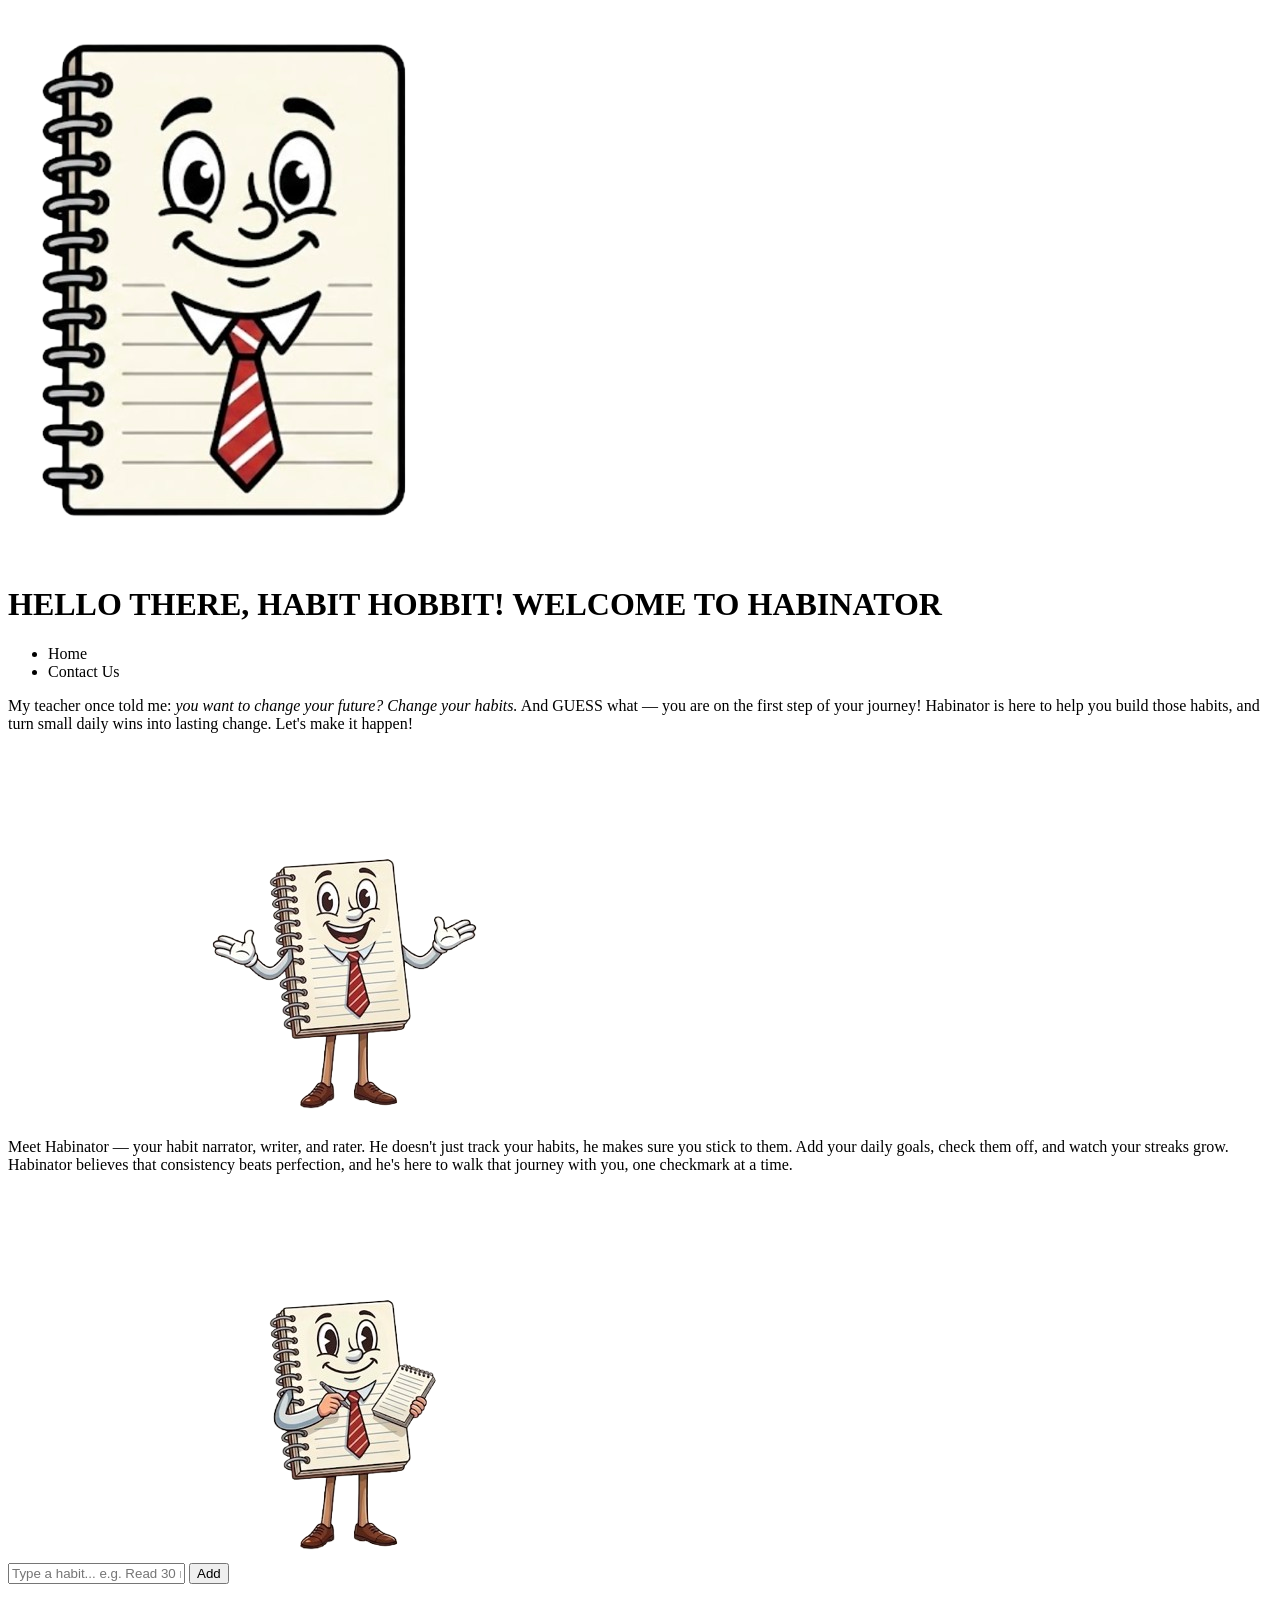
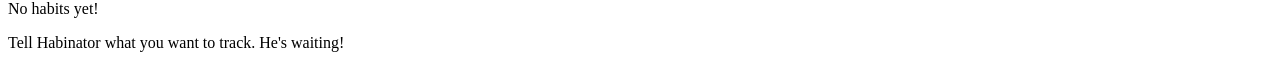
==== main.html @ ab6f8808 "added basis structure and some essentials" ====
<!DOCTYPE html>
<html lang="en">
<head>
  <link rel="icon" type="image/png" href="favicon/favicon-96x96.png" sizes="96x96" />
  <link rel="icon" type="image/svg+xml" href="favicon/favicon.svg" />
  <link rel="shortcut icon" href="favicon/favicon.ico" />
  <link rel="apple-touch-icon" sizes="180x180" href="favicon/apple-touch-icon.png" />
  <link rel="manifest" href="favicon/site.webmanifest" />
  <title>Habinator — Your Habit Tracker</title>
  <link rel="stylesheet" href="src/main.css" />
</head>
<body>

  <header>
    <div class="top">
      <img src="assets/logo.png" alt="header logo" class="logo">
      <h1>HELLO THERE, HABIT HOBBIT! WELCOME TO HABINATOR</h1>
    </div>
    <nav>
      <ul>
        <li>Home</li>
        <li>Contact Us</li>
      </ul>
    </nav>
  </header>

  <div class="quote">
<p>My teacher once told me: <em>you want to change your future? Change your habits.</em>
And GUESS what — you are on the first step of your journey! Habinator is here to help you build those habits, and turn small daily wins into lasting change. Let's make it happen!</p>
  </div>

  <div class="section">
    <img src="assets/hani-nator_intro.png" alt="Habinator introducing himself!"/>
    <p class="section-description">Meet Habinator — your habit narrator, writer, and rater. He doesn't just track your habits, he makes sure you stick to them. Add your daily goals, check them off, and watch your streaks grow. Habinator believes that consistency beats perfection, and he's here to walk that journey with you, one checkmark at a time.</p>
  </div>

  <div class="habit-input">
    <img src="assets/habit_nator.png" alt="Habinator asking what's on your mind???" />
    <div>
      <input type="text" placeholder="Type a habit... e.g. Read 30 min" maxlength="40" />
      <button>Add</button>
    </div>
  </div>

  <div class="empty-state">
    <p>No habits yet!</p>
    <p>Tell Habinator what you want to track. He's waiting!</p>
  </div>

  <footer></footer>

  <script src="src/main.js"></script>
</body>
</html>
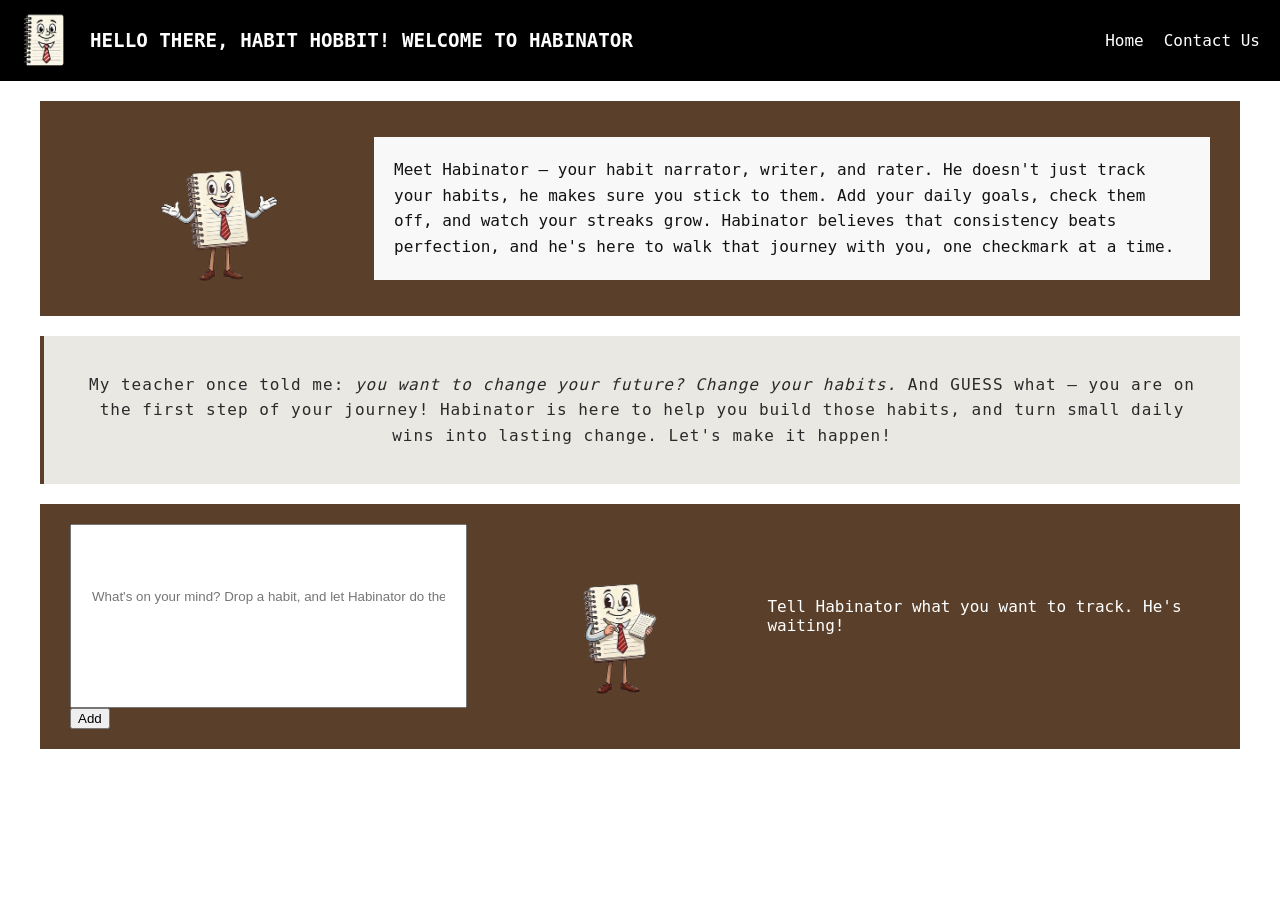
==== commit f47d39bb: "added basic starter CSS and some content update" ====
--- a/main.html
+++ b/main.html
@@ -24,27 +24,34 @@
     </nav>
   </header>
 
-  <div class="quote">
-<p>My teacher once told me: <em>you want to change your future? Change your habits.</em>
-And GUESS what — you are on the first step of your journey! Habinator is here to help you build those habits, and turn small daily wins into lasting change. Let's make it happen!</p>
-  </div>
+
 
   <div class="section">
     <img src="assets/hani-nator_intro.png" alt="Habinator introducing himself!"/>
     <p class="section-description">Meet Habinator — your habit narrator, writer, and rater. He doesn't just track your habits, he makes sure you stick to them. Add your daily goals, check them off, and watch your streaks grow. Habinator believes that consistency beats perfection, and he's here to walk that journey with you, one checkmark at a time.</p>
   </div>
 
+    <div class="quote">
+<p>My teacher once told me: <em>you want to change your future? Change your habits.</em>
+And GUESS what — you are on the first step of your journey! Habinator is here to help you build those habits, and turn small daily wins into lasting change. Let's make it happen!</p>
+  </div>
+
   <div class="habit-input">
-    <img src="assets/habit_nator.png" alt="Habinator asking what's on your mind???" />
-    <div>
-      <input type="text" placeholder="Type a habit... e.g. Read 30 min" maxlength="40" />
-      <button>Add</button>
+  <div class="section02">
+    
+
+      <input type="text" placeholder="What's on your mind? Drop a habit, and let Habinator do the rest." maxlength="40"  class="input"/>
+    <img src="assets/habit_nator.png" alt="Habinator asking what's on your mind???" class="img2" />
+      <p>Tell Habinator what you want to track. He's waiting!</p>
+
     </div>
+      <button class="button1">Add</button>
+
   </div>
 
   <div class="empty-state">
     <p>No habits yet!</p>
-    <p>Tell Habinator what you want to track. He's waiting!</p>
+    
   </div>
 
   <footer></footer>
--- a/src/main.css
+++ b/src/main.css
@@ -0,0 +1,163 @@
+.space-mono-regular {
+  font-family: "Space Mono", monospace;
+  font-weight: 400;
+  font-style: normal;
+}
+
+.space-mono-bold {
+  font-family: "Space Mono", monospace;
+  font-weight: 700;
+  font-style: normal;
+}
+
+.space-mono-regular-italic {
+  font-family: "Space Mono", monospace;
+  font-weight: 400;
+  font-style: italic;
+}
+
+.space-mono-bold-italic {
+  font-family: "Space Mono", monospace;
+  font-weight: 700;
+  font-style: italic;
+}
+
+body {
+    font-family: "Space Mono", monospace;
+    margin: 0%;
+    padding: 0%;
+    font-family: "Space Mono", monospace;
+    background-color: #121212;
+    color: white;
+}
+
+header ul{
+    display: flex;
+    list-style: none;
+    gap: 20px;
+
+}
+.logo{
+
+    width: 50px;
+    height: auto;
+}
+.top
+{
+    display:flex;
+    align-items: center;
+     
+}
+
+header{
+    
+    width: 100%;
+    box-sizing: border-box;
+    background-color: black;
+    display: flex;
+
+    align-items: center;
+    justify-content: space-between;
+    padding: 10px 20px;
+
+}
+body{
+
+    background-color: #ffffff;
+}
+h1{
+  
+  text-align: left;
+   margin: 0;
+   padding-left: 20px;
+   font-size: 1.2rem;
+}
+
+
+
+.quote{
+
+    color: black;
+    background-color: #ffffff;
+    font-size: 1rem;
+    letter-spacing: 1px;
+     text-align: center;
+    padding: 10px 20px;
+}
+.quote {
+    border-left: 4px solid #5a3f2b;
+    background-color: #eae8e3;
+    padding: 20px 30px;
+    margin: 20px 40px;
+    font-size: 1rem;
+    line-height: 1.6;
+    color: #2a2a2a;
+}
+.section-description
+{
+    background-color:#f8f8f8 ;
+    color: #121212;
+    padding: 20px;
+    line-height: 1.6;
+    font-size: 1rem;
+
+    border-left: 4px solid #5a3f2b;
+}
+.section{
+
+    display:flex;
+    align-items: flex-start;
+    justify-content: space-between;
+   background-color:#5a3f2b ;
+    padding: 20px 30px;
+    margin: 20px 40px;
+}
+
+.section img {
+    max-width: 300px;
+    height: auto;
+}
+
+.img2
+{
+      max-width: 300px;
+    height: auto;
+    padding: 0px;
+    margin:  0px;;
+
+}
+
+.habit-input{
+    
+
+    background-color:#5a3f2b ;
+    padding: 20px 30px;
+    margin: 20px 40px;
+
+}
+.section02
+{
+        display: flex;
+    align-items: center;
+    justify-content: center;
+
+}
+
+.input{
+    width: 400px;
+    height: 100px;
+    padding: 20px 20px 60px 20px;
+    margin: 0px;
+
+}
+.button1
+{
+    
+}
+
+
+
+
+
+
+
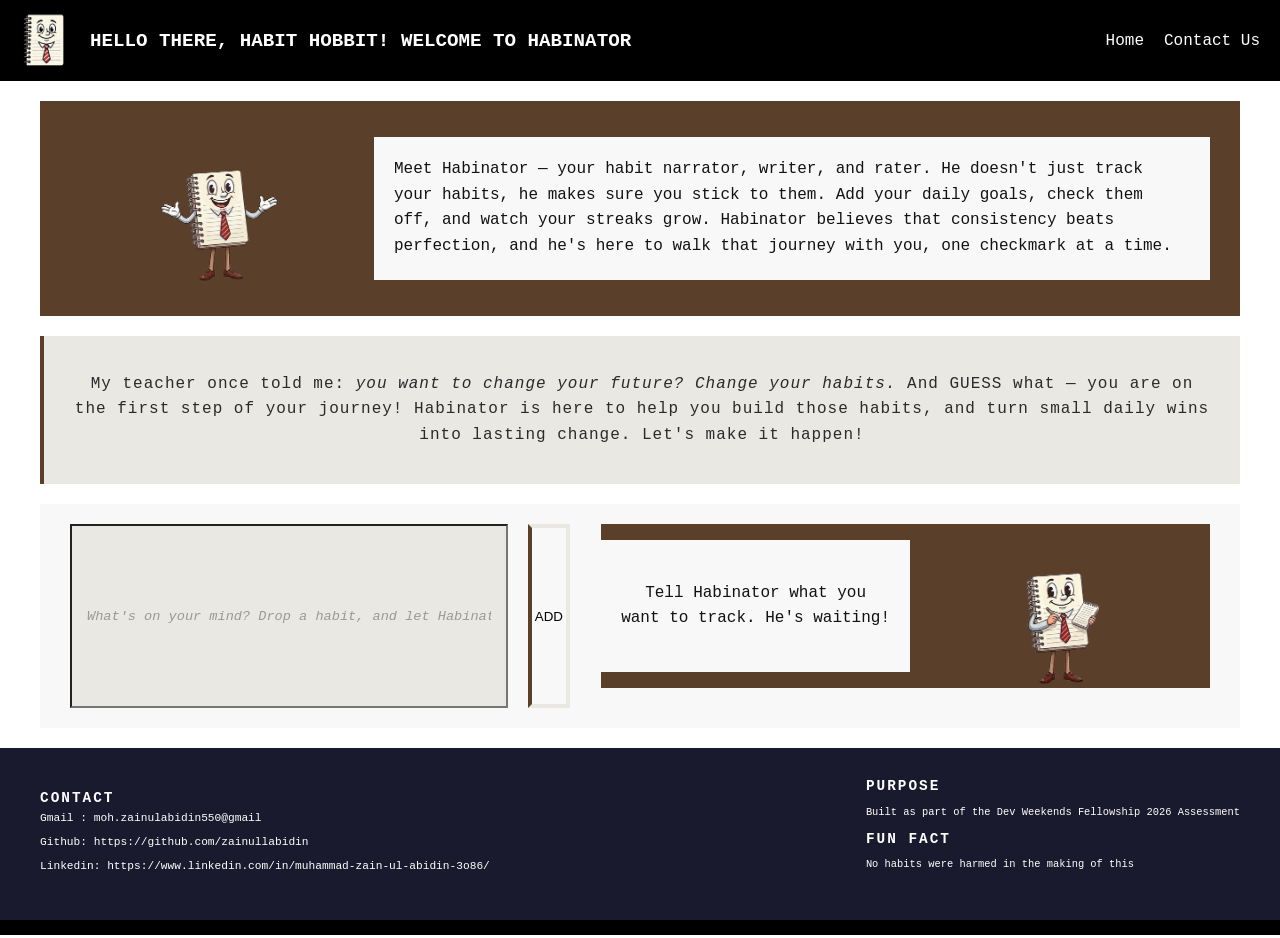
==== commit 070fcd2f: "footer/fun fact  content alignmrnt" ====
--- a/main.html
+++ b/main.html
@@ -37,24 +37,45 @@
   </div>
 
   <div class="habit-input">
-  <div class="section02">
+  <div class="section02-p1">
     
 
       <input type="text" placeholder="What's on your mind? Drop a habit, and let Habinator do the rest." maxlength="40"  class="input"/>
-    <img src="assets/habit_nator.png" alt="Habinator asking what's on your mind???" class="img2" />
-      <p>Tell Habinator what you want to track. He's waiting!</p>
 
-    </div>
-      <button class="button1">Add</button>
+      <button class="button1">ADD</button>
+
+</div>
+
+  <div class="section02-p2">
+
+      <p class="text2">Tell Habinator what you <br>want to track. He's waiting!</p>
+          <img src="assets/habit_nator.png" alt="Habinator asking what's on your mind???" class="img2" />
+  </div>
+    
+      
 
   </div>
 
-  <div class="empty-state">
-    <p>No habits yet!</p>
-    
+ 
+
+  <footer class="footer">
+    <div>
+   <ul class="list">
+    <b>CONTACT</b>
+    <li class="li"> Gmail : moh.zainulabidin550@gmail </li>
+    <li class="li"> Github: https://github.com/zainullabidin</li>
+    <li class="li"> Linkedin: https://www.linkedin.com/in/muhammad-zain-ul-abidin-3o86/</li>
+  </ul>
   </div>
+ <div class="purp">
+  <b class="b2">PURPOSE</b>
+  <P>Built as part of the Dev Weekends Fellowship 2026 Assessment</P>
+  <b class="b2">FUN FACT</b>
+  <P>No habits were harmed in the making of this</P>
+  
+</div> 
+</footer>
 
-  <footer></footer>
 
   <script src="src/main.js"></script>
 </body>
--- a/src/main.css
+++ b/src/main.css
@@ -122,42 +122,137 @@
 {
       max-width: 300px;
     height: auto;
-    padding: 0px;
-    margin:  0px;;
+  
 
 }
 
 .habit-input{
     
 
-    background-color:#5a3f2b ;
+  
+    display: flex;
+    align-items: flex-start; 
+    justify-content: space-between;
     padding: 20px 30px;
     margin: 20px 40px;
-
-}
-.section02
-{
-        display: flex;
+    background-color: #f8f8f8;
+
+
+}
+.section02-p1{
+
+ 
+    width: 500px;
+    height: auto;
+    display: flex;
+    align-items: left;
+    justify-content:flex-start;
+    
+}
+.section02-p2{
+
+ 
+    background-color: #5a3f2b;
+    display: flex;
+    align-items: right;
+    justify-content:flex-end;
+  padding:3 px;
+    margin:6 px;
+    
+}
+.button1
+{
+
+     margin-left: 20px;
+     background-color: #f8f8f8;
+     padding: 3px;
+     border-style: none;
+     border-left: 4px solid #5a3f2b;
+      border-top: 4px solid #eae8e3;
+         border-right: 4px solid #eae8e3;
+              border-bottom: 4px solid #eae8e3;
+     
+}
+.text2{
+
+       display: flex;
     align-items: center;
     justify-content: center;
-
-}
-
+    text-align: center;
+
+    background-color:#f8f8f8 ;
+    color: #121212;
+    padding: 20px;
+    line-height: 1.6;
+    font-size: 1rem;
+
+ 
+}
 .input{
-    width: 400px;
-    height: 100px;
-    padding: 20px 20px 60px 20px;
-    margin: 0px;
-
-}
-.button1
-{
-    
-}
-
-
-
-
-
-
-
+ 
+    width: 500px;
+    height: 150px;
+    background-color: #eae8e3;
+    padding: 15px;
+    text-align: center;
+    font-family: "Space Mono", monospace;
+    font-size: 0.9rem;
+   
+     
+}
+
+.input::placeholder {
+    font-family: "Space Mono", monospace;
+    font-style: italic;
+    color: #999;
+    font-size: 0.85rem;
+}
+.footer {
+    background-color: #1a1a2e;
+    border-bottom: 15px solid #000000;
+    display: flex;
+    justify-content: space-between;
+    padding: 30px 40px;
+    margin-top: 20px;
+    color: #ffffff;
+    font-size: 0.75rem;
+}
+
+.footer b {
+    font-size: 0.9rem;
+    letter-spacing: 2px;
+}
+
+.list {
+    list-style: none;
+    padding: 0;
+}
+
+.li {
+    padding: 6px 0;
+    font-size: 0.7rem;
+}
+
+.purp {
+    text-align: right;
+    max-width: 400px;
+}
+
+.purp p {
+    font-size: 0.65rem;
+    line-height: 1.5;
+    text-align: left;
+    
+}
+.b2
+{
+    display: flex;
+    align-items: flex-start;
+}
+
+
+
+
+
+
+
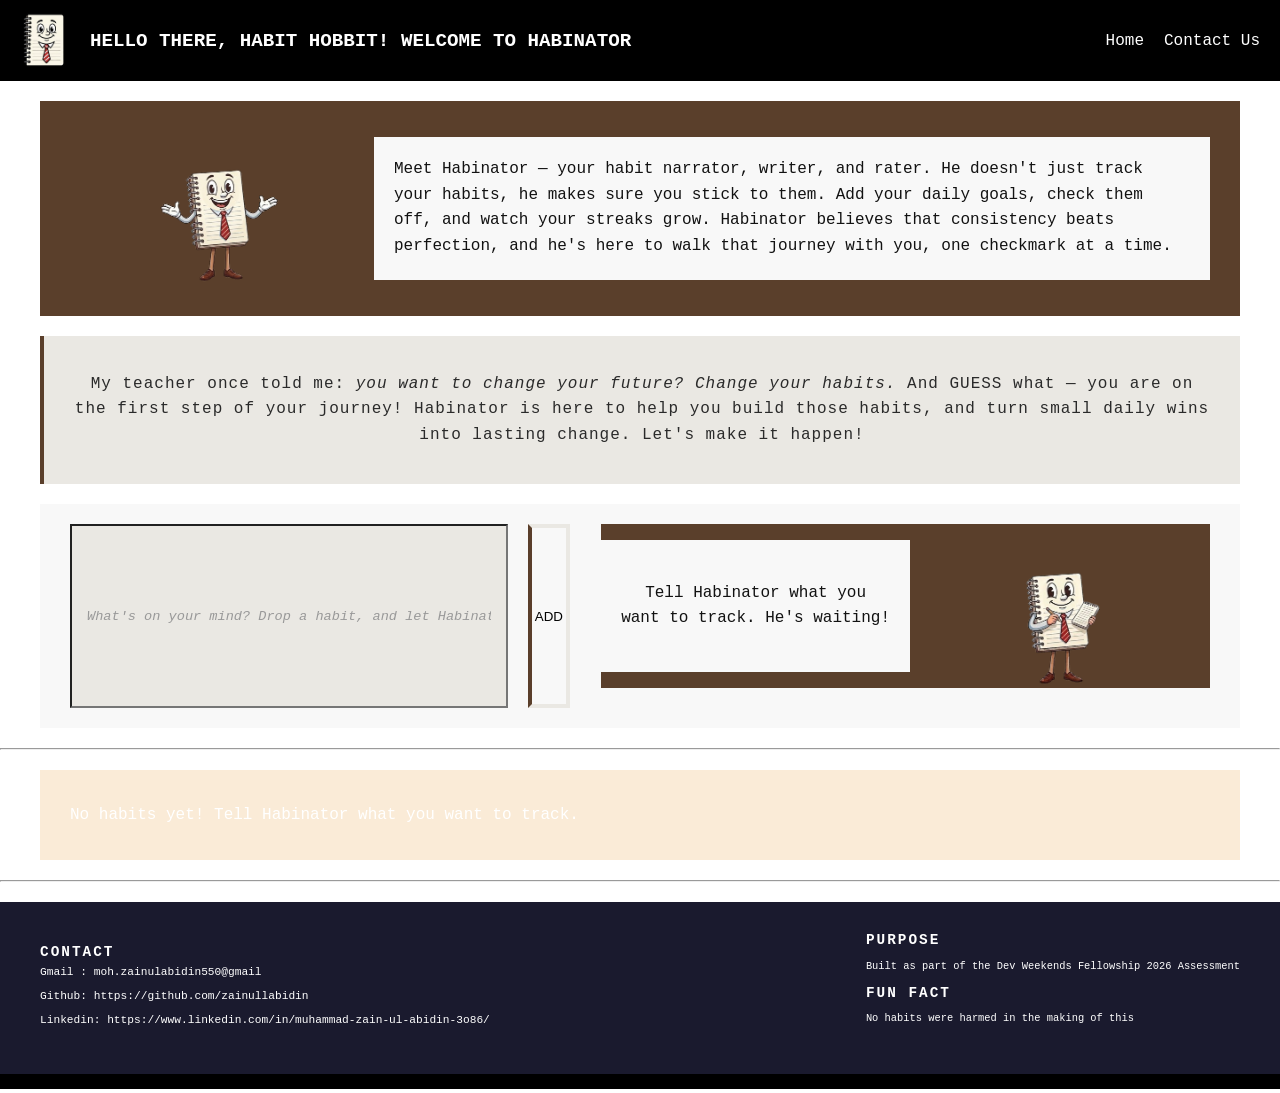
==== commit 5bc9ade4: "added basic data feeding and retreival" ====
--- a/main.html
+++ b/main.html
@@ -40,9 +40,9 @@
   <div class="section02-p1">
     
 
-      <input type="text" placeholder="What's on your mind? Drop a habit, and let Habinator do the rest." maxlength="40"  class="input"/>
+      <input id="in" type="text" placeholder="What's on your mind? Drop a habit, and let Habinator do the rest." maxlength="40"  class="input"/>
 
-      <button class="button1">ADD</button>
+      <button id="b1" class="button1">ADD</button>
 
 </div>
 
@@ -55,6 +55,9 @@
       
 
   </div>
+  <hr>
+  <div id="habit-list" class="tt"></div>
+  <hr>
 
  
 
--- a/src/main.css
+++ b/src/main.css
@@ -250,9 +250,18 @@
     align-items: flex-start;
 }
 
-
-
-
-
-
-
+.tt{
+
+    background-color:antiquewhite;
+        padding: 20px 30px;
+    margin: 20px 40px;
+
+}
+
+
+
+
+
+
+
+
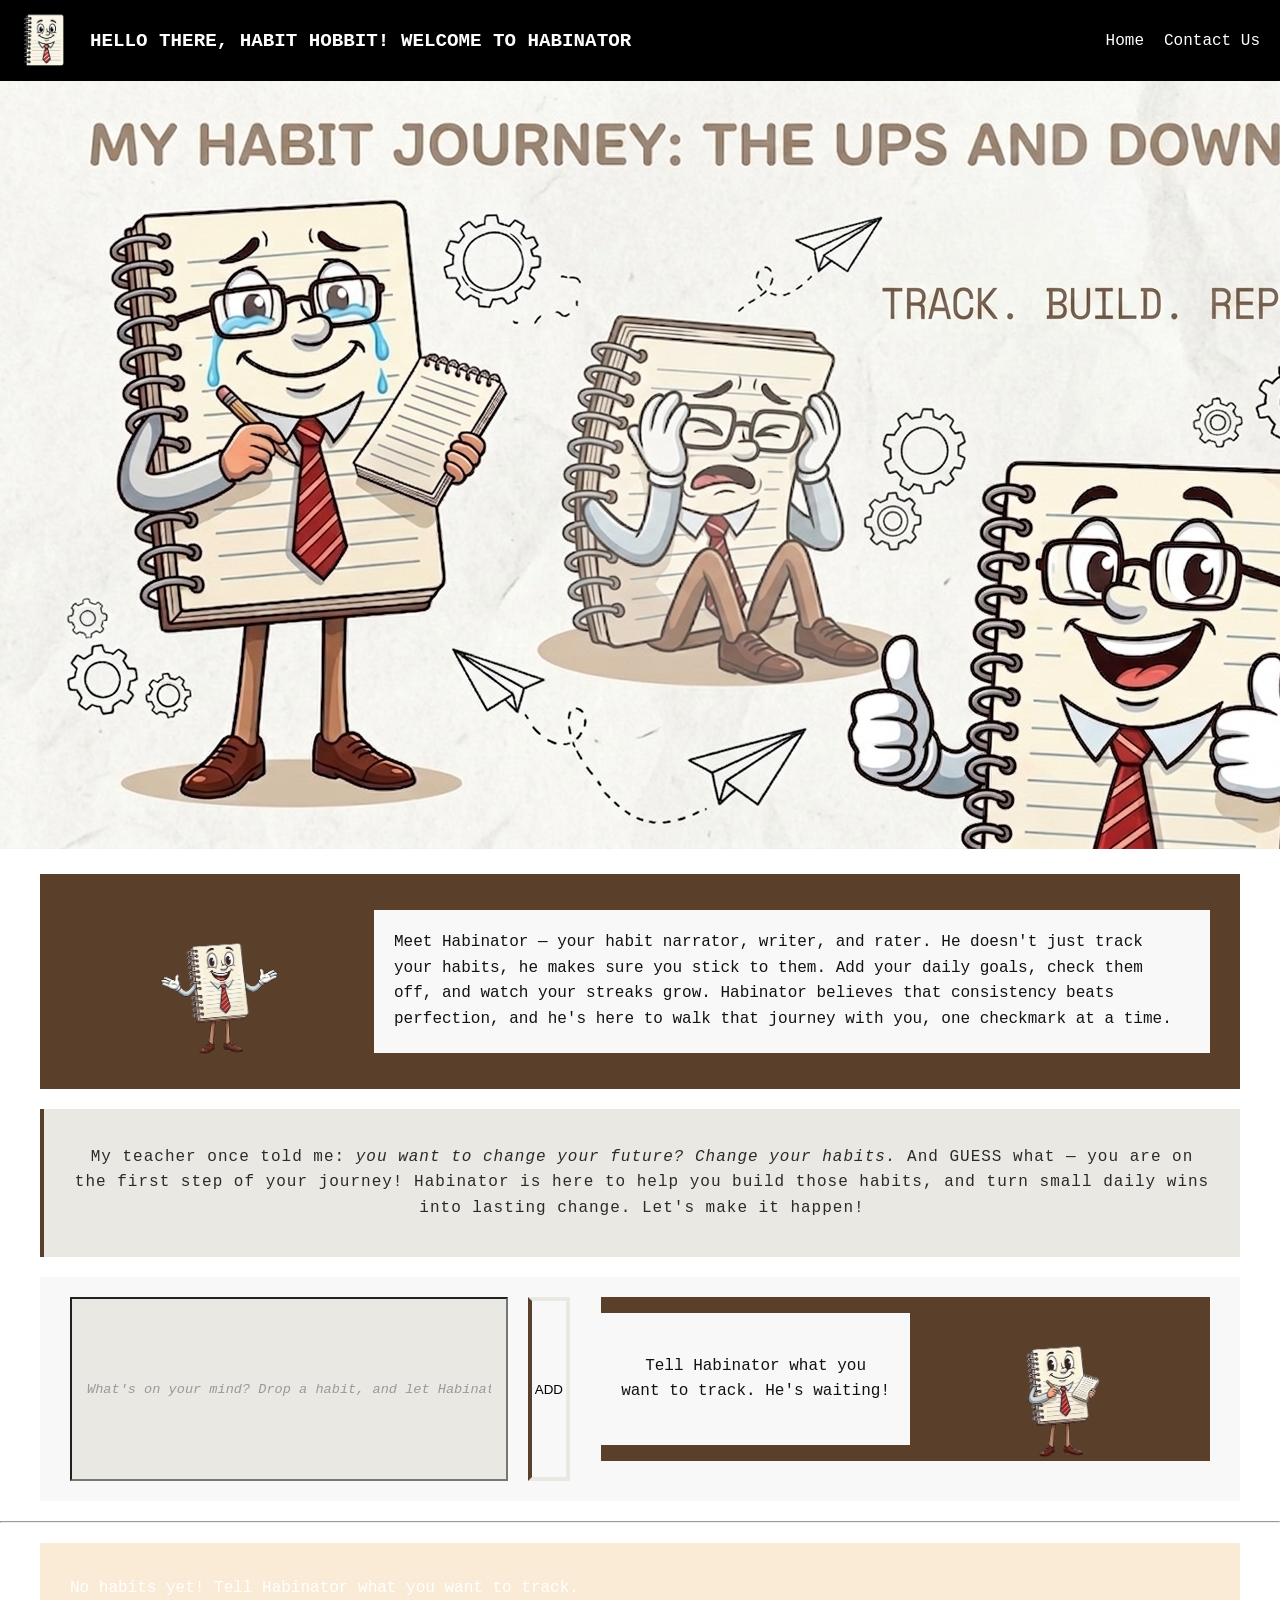
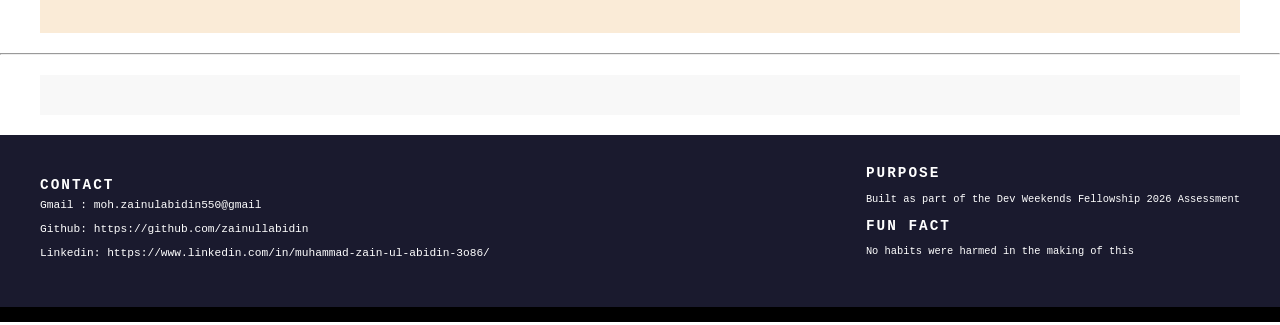
==== commit 8a30caed: "added CSS for  the  data veiw" ====
--- a/main.html
+++ b/main.html
@@ -10,8 +10,8 @@
   <link rel="stylesheet" href="src/main.css" />
 </head>
 <body>
-
-  <header>
+  
+<header>
     <div class="top">
       <img src="assets/logo.png" alt="header logo" class="logo">
       <h1>HELLO THERE, HABIT HOBBIT! WELCOME TO HABINATOR</h1>
@@ -24,6 +24,9 @@
     </nav>
   </header>
 
+  <div>
+  <img class="img_main" src="assets/mainpage_pic.png" alt="Main intro pic">
+</div>
 
 
   <div class="section">
@@ -59,6 +62,9 @@
   <div id="habit-list" class="tt"></div>
   <hr>
 
+
+  
+<div id="weekly-grid"></div>
  
 
   <footer class="footer">
--- a/src/main.css
+++ b/src/main.css
@@ -258,10 +258,98 @@
 
 }
 
-
-
-
-
-
-
-
+#habit-list {
+    margin: 20px 40px;
+}
+
+.habit-item {
+    display: flex;
+    align-items: center;
+    justify-content: space-between;
+    background-color: #eae8e3;
+    padding: 12px 20px;
+    margin-bottom: 8px;
+    border-left: 4px solid #5a3f2b;
+    color: #2a2a2a;
+}
+
+.habit-item button {
+    background: none;
+    border: none;
+    color: #5a3f2b;
+    font-size: 1.2rem;
+    cursor: pointer;
+}
+
+#weekly-grid {
+    margin: 20px 40px;
+    background-color: #f8f8f8;
+    padding: 20px;
+}
+
+.habit-table {
+    width: 100%;
+    border-collapse: collapse;
+    font-family: "Space Mono", monospace;
+    font-size: 0.8rem;
+    color: #2a2a2a;
+}
+
+.habit-table th, .habit-table td {
+    border: 1px solid #ccc;
+    padding: 10px;
+    text-align: center;
+}
+
+.habit-table th {
+    background-color: #5a3f2b;
+    color: white;
+}
+
+.habit-name {
+    text-align: left;
+    font-weight: 700;
+}
+
+.today-col {
+    background-color: #f5e6c8;
+}
+
+.check-cell {
+    cursor: pointer;
+    font-size: 1.1rem;
+}
+
+.check-cell:hover {
+    background-color: #d4c5a9;
+}
+
+.streak-count {
+    font-weight: 700;
+}
+
+.week-nav {
+    display: flex;
+    align-items: center;
+    justify-content: center;
+    gap: 15px;
+    padding: 10px;
+    color: #2a2a2a;
+    font-size: 0.85rem;
+}
+
+.week-nav button {
+    background-color: #5a3f2b;
+    color: white;
+    border: none;
+    padding: 8px 15px;
+    cursor: pointer;
+    font-family: "Space Mono", monospace;
+    font-size: 0.8rem;
+}
+
+
+
+
+
+
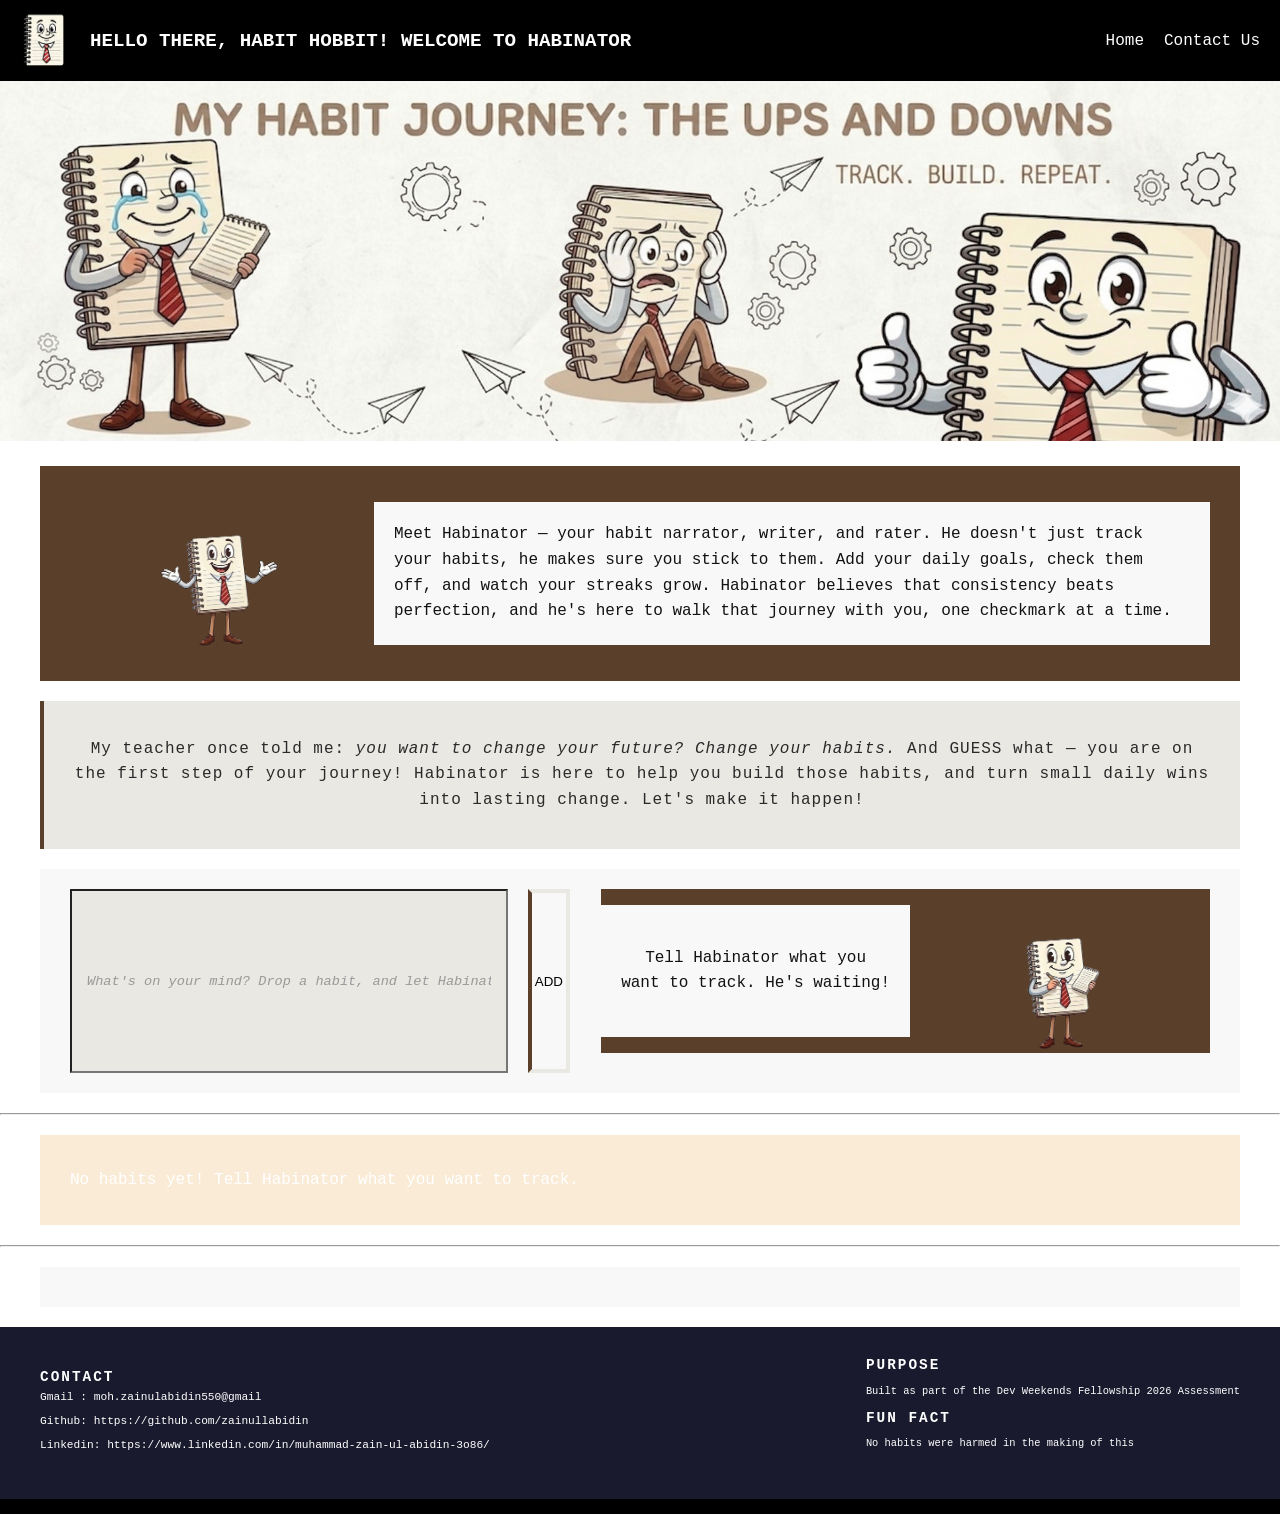
==== commit 78dd7d6b: "added banner and fixed some bugs" ====
--- a/main.html
+++ b/main.html
@@ -25,7 +25,7 @@
   </header>
 
   <div>
-  <img class="img_main" src="assets/mainpage_pic.png" alt="Main intro pic">
+  <img class="img_main" src="assets/main_banner.png" alt="Main intro pic">
 </div>
 
 
--- a/src/main.css
+++ b/src/main.css
@@ -65,6 +65,7 @@
 
     background-color: #ffffff;
 }
+
 h1{
   
   text-align: left;
@@ -73,7 +74,12 @@
    font-size: 1.2rem;
 }
 
-
+.img_main{
+
+    width: 100%;
+    max-height: 400px;
+    object-fit: contain;
+}
 
 .quote{
 
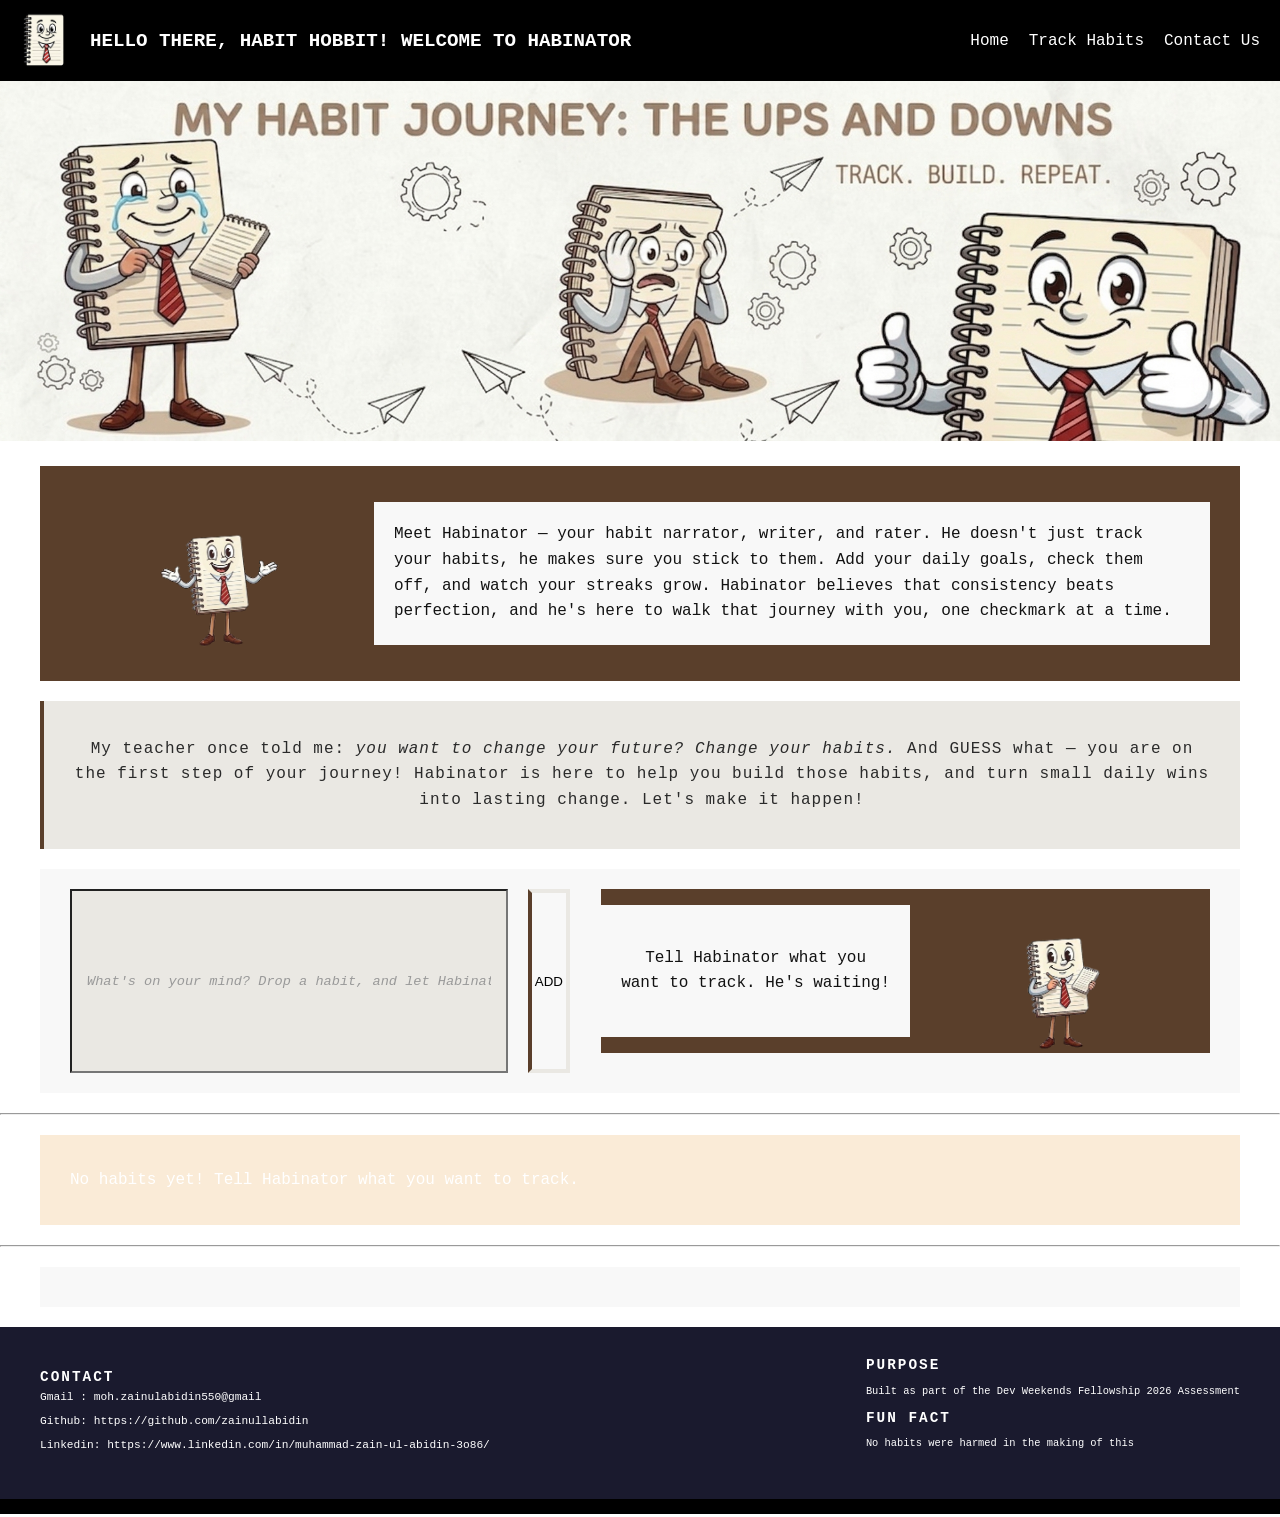
==== commit 1d9da488: "added answers" ====
--- a/main.html
+++ b/main.html
@@ -19,7 +19,8 @@
     <nav>
       <ul>
         <li>Home</li>
-        <li>Contact Us</li>
+        <li>Track Habits</a></li>
+        <li>Contact Us</a></li>
       </ul>
     </nav>
   </header>
@@ -67,7 +68,7 @@
 <div id="weekly-grid"></div>
  
 
-  <footer class="footer">
+  <footer class="footer" >
     <div>
    <ul class="list">
     <b>CONTACT</b>
--- a/src/main.css
+++ b/src/main.css
@@ -345,6 +345,7 @@
 }
 
 .week-nav button {
+    
     background-color: #5a3f2b;
     color: white;
     border: none;
